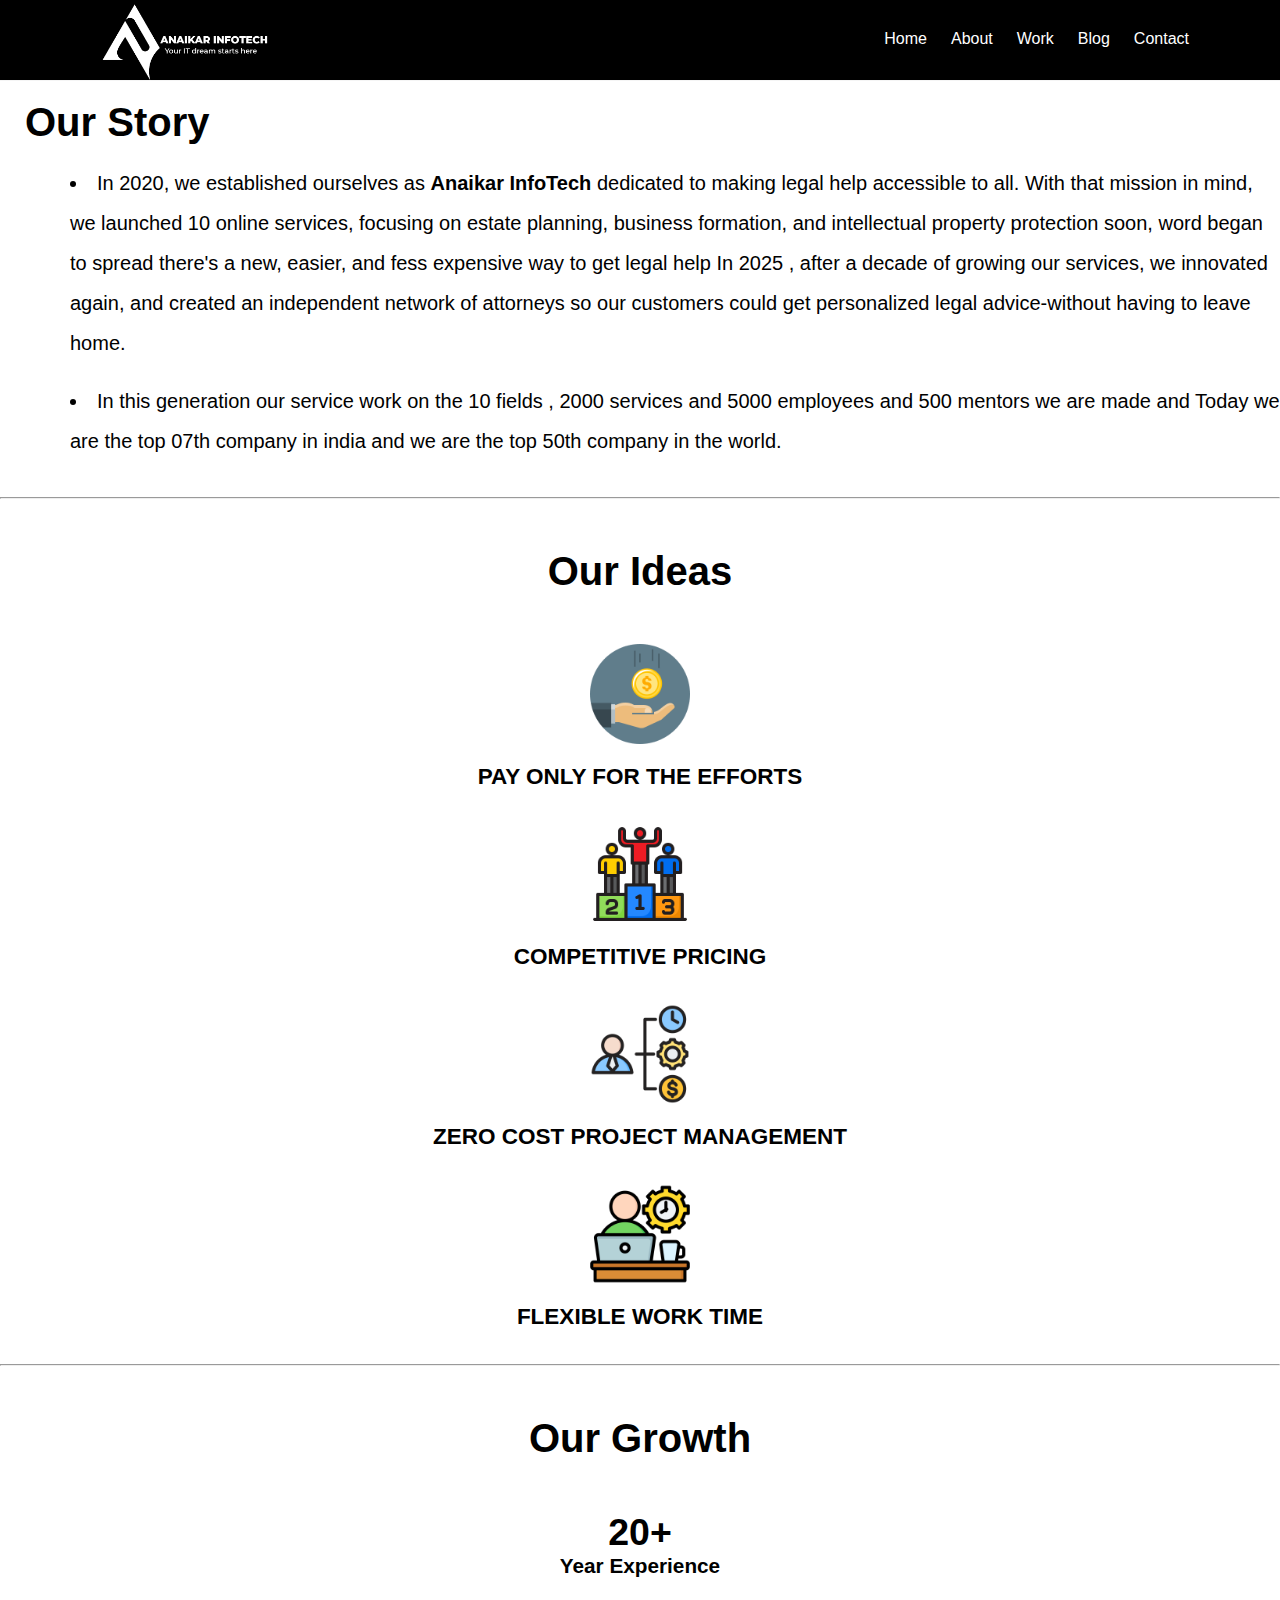
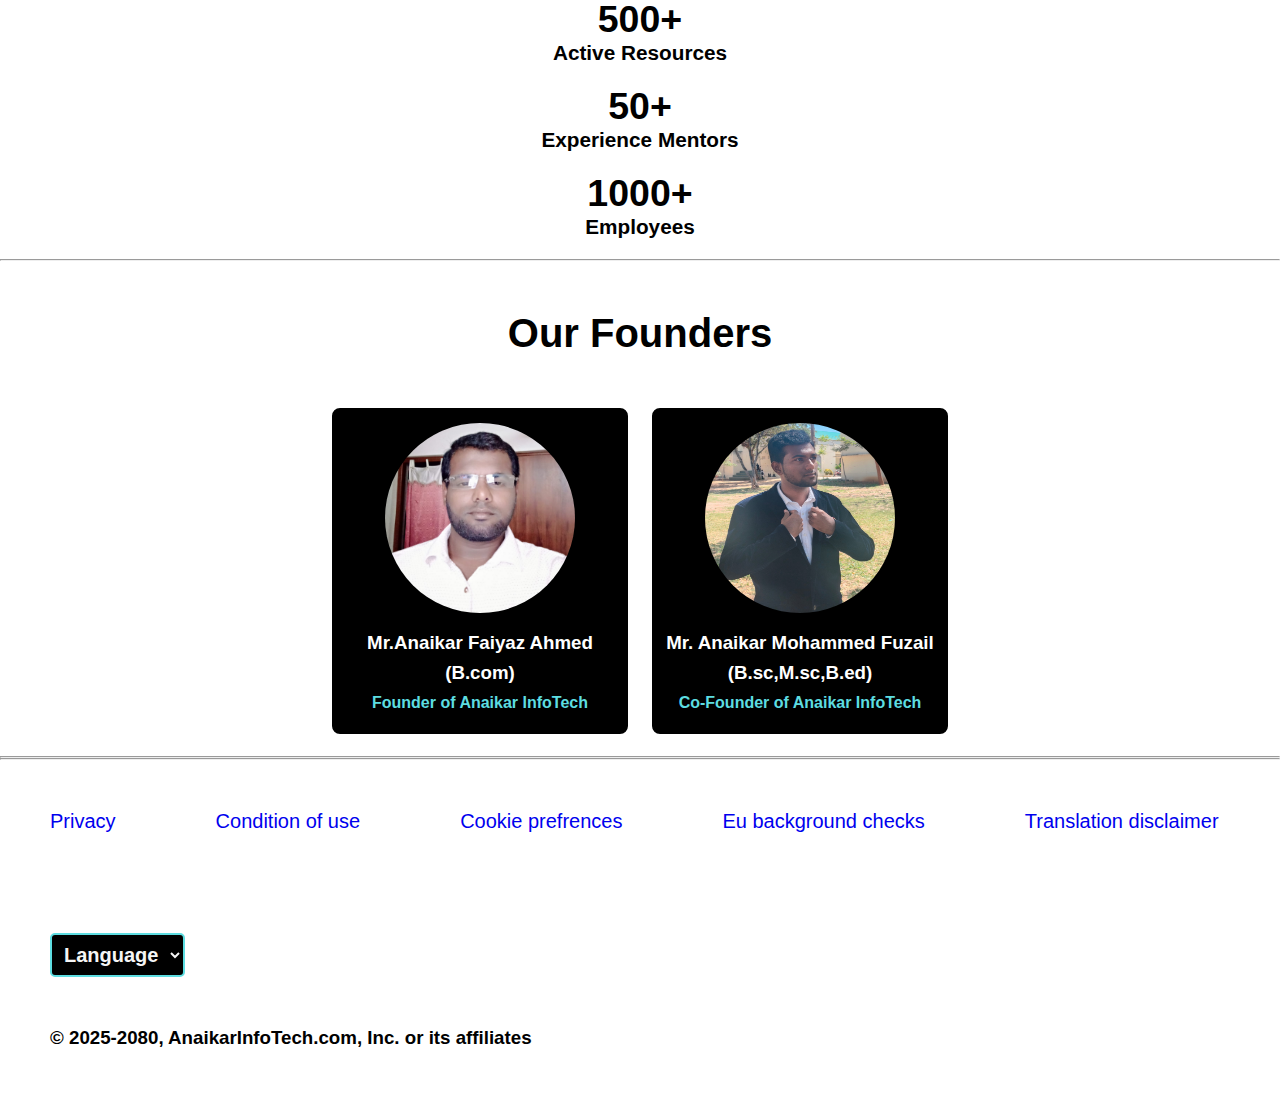
==== Aboutpage.html @ f5942383 "first commit" ====
<html>

<head>
    <meta charset="UTF-8">
    <meta name="viewport" content="width=device-width, initial-scale=1.0">
    <link rel="stylesheet" href="https://cdnjs.cloudflare.com/ajax/libs/font-awesome/6.7.2/css/all.min.css"
        integrity="sha512-Evv84Mr4kqVGRNSgIGL/F/aIDqQb7xQ2vcrdIwxfjThSH8CSR7PBEakCr51Ck+w+/U6swU2Im1vVX0SVk9ABhg=="
        crossorigin="anonymous" referrerpolicy="no-referrer" />

    <title>About</title>
    <link rel="stylesheet" href="style.css">

</head>

<body>

    <div class="navbar">
        <nav>
            <div class="logo"><img src="logo white.png"></div>
            <ul>
                <li><a href="index.html">Home</a></li>
                <li><a href="Aboutpage.html">About</a></li>
                <li><a href="Workpage.html">Work</a></li>
                <li><a href="blogpage.html">Blog</a></li>
                <li><a href="contactpage.html">Contact</a></li>
            </ul>
        </nav>
    </div>

    <div class="story">
        <h1>Our Story</h1><br>
        <li>In 2020, we established ourselves as <b>Anaikar InfoTech</b> dedicated to making legal help accessible to
            all.
            With that mission in mind, we launched 10 online services, focusing on estate planning, business formation,
            and intellectual property protection
            soon, word began to spread there's a new, easier, and fess expensive way to get legal help
            In 2025 , after a decade of growing our services, we innovated again, and created an independent network of
            attorneys so our customers could get personalized legal advice-without having to leave home.</li>
        <br>

        <li> In this generation our service work on the 10 fields , 2000 services and 5000 employees and 500 mentors we
            are made and Today we are the top 07th company in india and we are the top 50th company in the world.</li>
        <br><br>
        <hr>
    </div>


    <div class="assurance">
        <h1>Our Ideas</h1>
        <img src="money.png">
        <h2>PAY ONLY FOR THE EFFORTS</h2><br><br>
        <img src="champion_3245827.png">
        <h2>COMPETITIVE PRICING</h2><br><br>
        <img src="resources_10938979.png">
        <h2>ZERO COST PROJECT MANAGEMENT</h2><br><br>
        <img src="working-time_12451584.png">
        <h2>FLEXIBLE WORK TIME</h2><br><br>
        <hr>
    </div>

    <div class="specialization">
        <h1>Our Growth</h1>
        <div>
            <h2>20+</h2>
            <h5>Year Experience</h5>
        </div>
        <div>
            <h2>500+</h2>
            <h5>Active Resources</h5>
        </div>
        <div>
            <h2>50+</h2>
            <h5>Experience Mentors</h5>
        </div>
        <div>
            <h2>1000+</h2>
            <h5>Employees</h5>
        </div>
        <hr>
    </div>

    <div class="experts">
        <h1>Our Founders </h1>
        <div class="expert1">
            <div class="founders">
                <img src="Founder.jpg" alt="Fayaz Ahmed" class="foundersimg">
                <h3>Mr.Anaikar Faiyaz Ahmed <br>(B.com)</h3>
                <h4>Founder of Anaikar InfoTech </h4>

            </div>
            <div class="founders">
                <img src="Co-Founder.jpg" alt="Mohammed Fuzail" class="foundersimg">
                <h3>Mr. Anaikar Mohammed Fuzail (B.sc,M.sc,B.ed)</h3>
                <h4>Co-Founder of Anaikar InfoTech </h4>

            </div>
        </div>
        <hr>
    </div>
    <div class="foot">
        <hr>
        <ul>
            <li><a href="#">Privacy</a></li>
            <li><a href="#">Condition of use</a></li>
            <li><a href="#">Cookie prefrences </a></li>
            <li><a href="#">Eu background checks</a></li>
            <li><a href="#">Translation disclaimer</a></li>
            <li><select>
                    <option> <i class="fa-solid fa-globe"></i> Language</option>
                    <option value="English">English</option>
                    <option value="Tamil">Tamil</option>
                    <option value="Hindi">Hindi</option>
                    <option value="Japanese">Japanese</option>
                </select>
            </li>
        </ul>

    </div>


    <div class="approval">
        <h3>© 2025-2080, AnaikarInfoTech.com, Inc. or its affiliates</h3>
    </div>


</body>

</html>
---- style.css ----
* {
    margin: 0;
    padding: 0;
    font-family: Arial, Helvetica, sans-serif;
    box-sizing: border-box;
}

nav {
    height: 80px;
    padding: 10px 90px;
    box-sizing: border-box;
    background: black;

}

.navbar {
    position: fixed;
    top: 0;
    left: 0;
    width: 100%;
    border-bottom: 1px solid whitesmoke;
    z-index: 999;
}

nav img {
    float: left;
    width: fit-content;
    height: 185px;
    position: absolute;
    top: -45px;
}

nav ul {
    list-style: none;
    float: right;
    margin: -11px;
    padding: 0;
    display: flex;
}

nav ul li a {
    line-height: 80px;
    color: white;
    padding: 12px;
    text-decoration: none;
}

nav ul li a:hover {
    color: rgb(93, 221, 225);
}

#wallpaper {
    width: 100%;
    max-width: 230vh;
    height: 88vh;
    object-fit: cover;
}

.page1 {
    width: 100%;
}

.bodycontent {
    font-family: Geneva, Verdana, sans-serif;
    position: absolute;
    top: 85px;
    width: fit-content;
    margin: 0;
    font-size: 25px;
    padding-left: 50px;
}

.page1 p {
    color: white;
}

#imgcont {
    position: relative;
    bottom: 600px;
    left: 345px;
    width: 470px;
}

iframe {
    width: 500px;
    max-width: 90%;
    margin: auto;
    justify-content: space-around;
}


.vid p {
    font-family: Geneva, Verdana, sans-serif;
    color: black;
    font-size: 35px;
    width: fit-content;
    margin: 30px;
    justify-content: center;
    text-align: center;
}

.foot {
    width: 100%;
}

.foot ul {
    display: flex;
    flex-wrap: wrap;
    list-style: none;
    font-size: 20px;
    text-align: center;
}

.foot ul li {
    padding: 50px;

}

.foot ul li a {
    text-decoration: none;
}

.foot ul li select {
    border: 2px solid rgb(93, 221, 225);
    padding: 8px;
    font-size: 20px;
    border-radius: 5px;
    font-weight: 800;
    background-color: black;
    color: whitesmoke;
}

.approval {
    padding-left: 50px;
    padding-bottom: 50px;
}


/* ABOUTPAGE CSS */

.story {
    width: 100%;
    color: black;
    height: fit-content;

}

.story h1 {
    padding-left: 25px;
    padding-top: 100px;
    font-size: 40px;
}

.story li {
    padding-left: 70px;
    font-size: 20px;
    line-height: 40px;


}

.assurance {
    width: 100%;
    text-align: center;
    color: black;
    font-family: 'fantasy';
    font-size: 15PX;
    font-weight: bold;
    height: fit-content;
}

.assurance h1 {
    padding-top: 50px;
    padding-bottom: 50px;
    font-size: 40px;
}

.assurance img {
    width: 100px;
    height: 100px;
    margin-bottom: 20px;
}

.specialization {
    text-align: center;
    font-size: 25px;
}

.specialization h1 {
    padding-top: 50px;
    padding-bottom: 50px;
    font-size: 40px;
}

.specialization div {
    padding-bottom: 20px;
}

.experts {
    width: 100%;
}

.experts h1 {
    padding-top: 50px;
    padding-bottom: 50px;
    font-size: 40px;
    text-align: center;
}

.expert1 {
    display: flex;
    flex-wrap: wrap;
    text-align: center;
    gap: 20px;
    justify-content: center;
    margin-bottom: 20px;
    width: 100%;
}

.foundersimg {
    width: 200px;
    height: 200px;
    border-radius: 400px;
    border: 5px solid black;
    margin: 10px;
}

.founders {
    background-color: black;
    border: 2px solid white;
    border-radius: 10px;
    color: white;
    height: 330px;
    width: 300px;
    line-height: 30px;
}

.founders h4 {
    color: rgb(93, 221, 225);
    font-weight: bolder;
}


/* Workpage  CSS */

.works {
    width: 100%;
    margin-bottom: 50px;
    align-items: center;
}

.service {
    width: fit-content;
    margin-top: 85px;
    justify-items: center;
}

.service h1 {
    font-size: 40px;
    text-align: center;
    padding-bottom: 50px;
}

.box {
    background-color: white;
    color: black;
    border: 3px solid black;
    border-radius: 5px;
    width: 100%;
    height: fit-content;
    padding-left: 10px;
    line-height: 35px;
}

.service a {
    font-size: 25px;
    color: rgb(34, 151, 155);
    text-decoration: none;
}

/* Blogpage CSS */

.blogs {
    background-image: url('philipp-katzenberger-iIJrUoeRoCQ-unsplash.jpg');
    color: white;
    background-size: cover;
    max-width: 100%;
    margin-top: 80px;
    text-align: center;
    padding-top: 100px;
    justify-content: center;
}

.blogs p {
    padding-top: 80px;
    line-height: 40px;
    font-size: 30px;
}

.recent {
    text-align: center;
    margin-top: 50px;
    width: 100%;
}

.news {
    width: 100%;
    margin-top: 50px;
    display: flex;
    flex-wrap: wrap;
    justify-content: center;
}

.news p {
    background-color: black;
    color: white;
    border: 2px solid white;
    border-radius: 5px;
    padding: 20PX;
    font-size: 20px;
    width: 600px;
}

.technology {

    list-style: none;
    max-width: 100%;
    text-align: center;
    padding: 20px;
    width: 100%;
}

.technology h1 {
    padding-top: 50px;
    padding-bottom: 50px;
}

.technology li {
    font-size: 30px;
    text-align: center;
}

.language {
    width: 100%;
    text-align: center;
}

.language h1 {
    padding-bottom: 30px;
}

.newlang {
    display: flex;
    flex-wrap: wrap;
    width: 100%;
    justify-content: center;

}

.newlang li {
    background-color: black;
    color: white;
    border: 2px solid white;
    border-radius: 5px;
    padding: 20PX;
    font-size: 25px;
    width: 500px;
}

/* Contactpage CSS */

.contactpage {
    width: 100%;
    margin-top: 80px;
    background-image: url('contact1.jpg');
    color: white;
    background-size: cover;
}

.contacts {
    text-align: center;
    width: 100%;
}

.contacts h1 {
    padding: 30px;
}

.contacts button {
    padding: 10px;
    font-size: 20px;
    background-color: rgb(34, 151, 155);
    color: black;
    border: 2px solid white;
    border-radius: 7px;
}

.c1 {
    padding-left: 60px;
    width: 100%;
    margin-top: 40px;
    font-weight: bolder;
}

.c1 a {
    color: black;
}

.all-conditions {
    width: 100%;
    display: flex;
    flex-wrap: wrap;
    gap: 40px;
    justify-content: center;
    margin-top: 50px;
    padding: 20px;
}

.conditions h3 {
    color: rgb(34, 151, 155);
}

.conditions {
    max-width: 100%;
    text-align: center;
    width: 300px;
    color: white;
    background-color: black;
    border: 3px solid white;
}

.location {

    display: flex;
    flex-wrap: wrap;
  margin: 50px;
    gap: 60px;
    justify-content: center;
 
}

.address h3 {
    line-height: 30px;
    font-weight: lighter;
  
}

.form {
    margin-top: 50px;
    width: 100%;
    justify-items: center;
}

.apply {
    max-width:100% ;
    border: 2px solid white;
    border-radius: 7px;
    background-color: black;
    width: 500px;
    padding: 20px;
    color: white;
    text-align: center;
    margin-bottom: 50px;
}

#type {
    max-width:100% ;
    height: 35px;
    width: 196px;
    border: 2px solid #949694;
    border-radius: 3px;
    font-size: 15px;
    margin-top: 20px;
    padding: 5px;
}

#enter {
    max-width:100% ;
    height: 35px;
    width: 400px;
    border: 2px solid #949694;
    border-radius: 3px;
    font-size: 15px;
    margin-top: 20px;
    padding: 5px;
}


#feedback {
    max-width:100% ;
    height: 70px;
    width: 400px;
    border: 2px solid #949694;
    border-radius: 3px;
    font-size: 15px;
    margin-top: 20px;
    padding: 5px;
}

#button {
    width: 150px;
    padding: 5px;
    font-size: 20px;
    margin-top: 20px;
    background-color: rgb(34, 151, 155);
    color: white;
    font-weight: bolder;
    border: 2px solid white;
    padding: 5px;
    cursor: pointer;
}
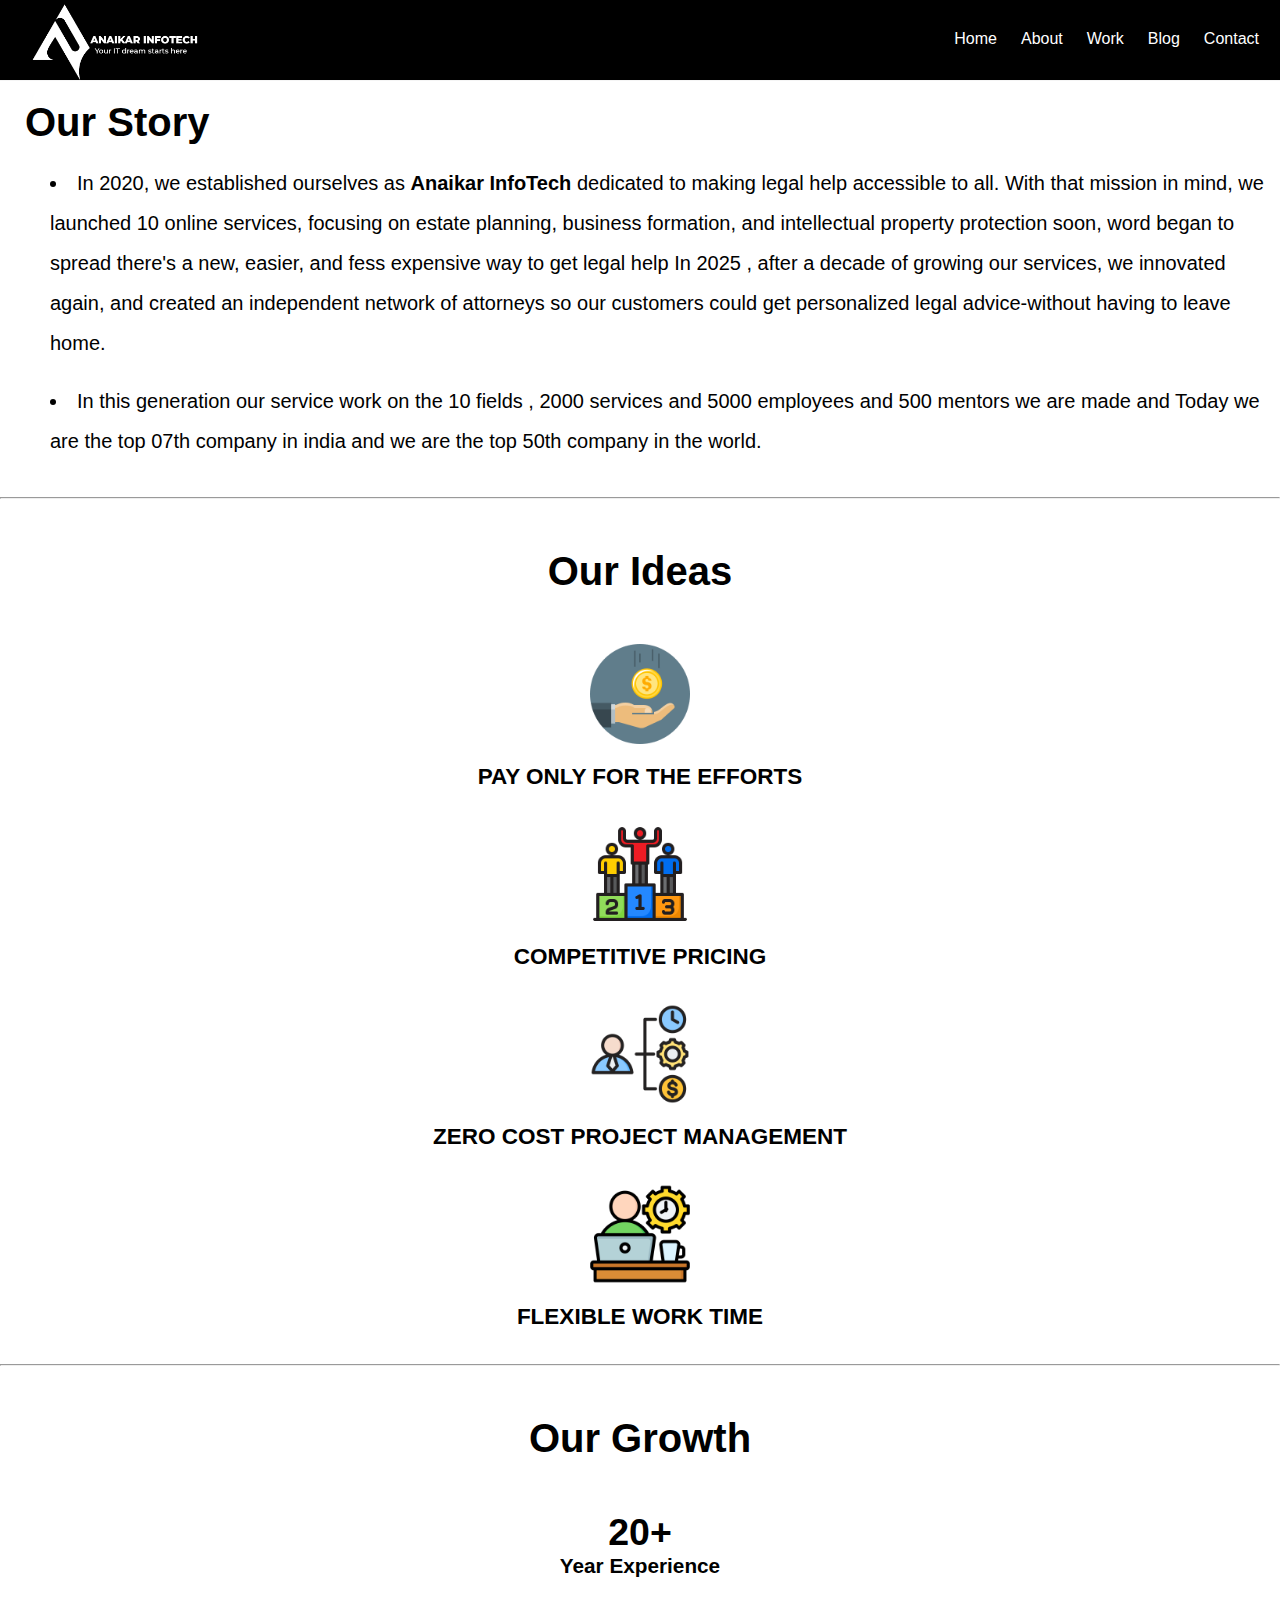
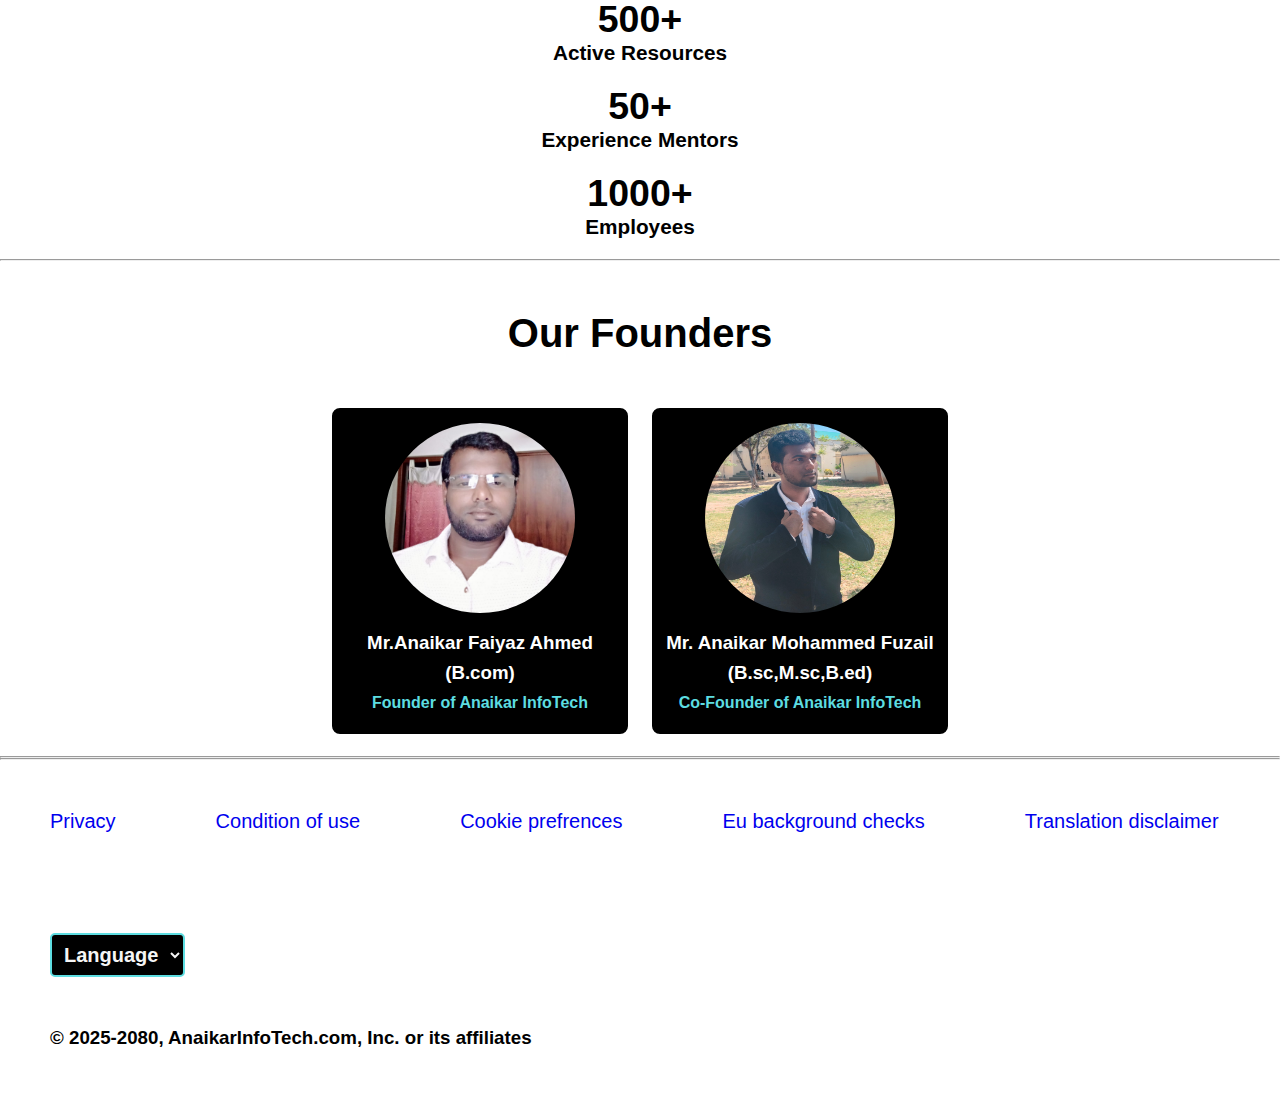
==== commit c6c23041: "first commit" ====
--- a/Aboutpage.html
+++ b/Aboutpage.html
@@ -24,7 +24,19 @@
                 <li><a href="blogpage.html">Blog</a></li>
                 <li><a href="contactpage.html">Contact</a></li>
             </ul>
+            <div>
+                <button onclick="bar()" class="bar"><i class="fa-solid fa-bars"></i></button>
+            </div>
         </nav>
+    </div>
+    <div class="menubar">
+        <ul>
+            <li><a href="index.html">Home</a></li>
+            <li><a href="Aboutpage.html">About</a></li>
+            <li><a href="Workpage.html">Work</a></li>
+            <li><a href="blogpage.html">Blog</a></li>
+            <li><a href="contactpage.html">Contact</a></li>
+        </ul>
     </div>
 
     <div class="story">
@@ -121,7 +133,19 @@
     <div class="approval">
         <h3>© 2025-2080, AnaikarInfoTech.com, Inc. or its affiliates</h3>
     </div>
+    <script>
+        const bar = () => {
+            let sideBar = document.querySelector('.menubar')
 
+            if (sideBar.style.right === '-400px') {
+                sideBar.style.right = '0px'
+            } else {
+                sideBar.style.right = '-400px'
+            }
+            console.log('clicked')
+        }
+        bar()
+    </script>
 
 </body>
 
--- a/style.css
+++ b/style.css
@@ -7,7 +7,7 @@
 
 nav {
     height: 80px;
-    padding: 10px 90px;
+    padding: 10px 20px;
     box-sizing: border-box;
     background: black;
 
@@ -49,11 +49,50 @@
     color: rgb(93, 221, 225);
 }
 
+.bar {
+    color: white;
+    padding: 21px;
+    float: right;
+    position: absolute;
+    left: 80%;
+    display: none;
+
+
+}
+
 #wallpaper {
     width: 100%;
     max-width: 230vh;
     height: 88vh;
     object-fit: cover;
+}
+
+.menubar {
+    width: 250px;
+    height: 100vh;
+    background: black;
+    position: fixed;
+    top: 69px;
+    right: 0;
+    display: flex;
+    flex-direction: column;
+    text-align: center;
+    padding: 25px;
+    line-height: 2;
+    z-index: 999;
+    transition: all 0.4s ease;
+}
+
+.bar {
+    background: transparent;
+    border: none;
+    color: white;
+}
+
+.menubar a {
+    color: white;
+    font-size: 20px;
+    text-decoration: none;
 }
 
 .page1 {
@@ -85,7 +124,7 @@
     width: 500px;
     max-width: 90%;
     margin: auto;
-    justify-content: space-around;
+
 }
 
 
@@ -152,7 +191,7 @@
 }
 
 .story li {
-    padding-left: 70px;
+    padding-left: 50px;
     font-size: 20px;
     line-height: 40px;
 
@@ -372,7 +411,7 @@
 .contactpage {
     width: 100%;
     margin-top: 80px;
-    background-image: url('contact1.jpg');
+    background-image: url('bg contact.jpg');
     color: white;
     background-size: cover;
 }
@@ -389,7 +428,7 @@
 .contacts button {
     padding: 10px;
     font-size: 20px;
-    background-color: rgb(34, 151, 155);
+    background-color: rgb(13, 144, 184);
     color: black;
     border: 2px solid white;
     border-radius: 7px;
@@ -403,7 +442,7 @@
 }
 
 .c1 a {
-    color: black;
+    color: rgb(13, 144, 184);
 }
 
 .all-conditions {
@@ -417,7 +456,7 @@
 }
 
 .conditions h3 {
-    color: rgb(34, 151, 155);
+    color: rgb(13, 144, 184);
 }
 
 .conditions {
@@ -433,16 +472,16 @@
 
     display: flex;
     flex-wrap: wrap;
-  margin: 50px;
+    margin: 50px;
     gap: 60px;
     justify-content: center;
- 
+
 }
 
 .address h3 {
     line-height: 30px;
     font-weight: lighter;
-  
+
 }
 
 .form {
@@ -452,7 +491,7 @@
 }
 
 .apply {
-    max-width:100% ;
+    max-width: 100%;
     border: 2px solid white;
     border-radius: 7px;
     background-color: black;
@@ -464,7 +503,7 @@
 }
 
 #type {
-    max-width:100% ;
+    max-width: 100%;
     height: 35px;
     width: 196px;
     border: 2px solid #949694;
@@ -475,7 +514,7 @@
 }
 
 #enter {
-    max-width:100% ;
+    max-width: 100%;
     height: 35px;
     width: 400px;
     border: 2px solid #949694;
@@ -487,7 +526,7 @@
 
 
 #feedback {
-    max-width:100% ;
+    max-width: 100%;
     height: 70px;
     width: 400px;
     border: 2px solid #949694;
@@ -502,10 +541,54 @@
     padding: 5px;
     font-size: 20px;
     margin-top: 20px;
-    background-color: rgb(34, 151, 155);
+    background-color: rgb(13, 144, 184);
     color: white;
     font-weight: bolder;
     border: 2px solid white;
     padding: 5px;
     cursor: pointer;
+}
+
+@media (max-width:600px) {
+    .navbar ul {
+        display: none;
+    }
+
+    .bar {
+        display: block;
+    }
+
+    .bodycontent {
+        font-size: 19px;
+        padding: 8px;
+    }
+}
+
+@media (max-width:425px) {
+    .navbar ul {
+        display: none;
+    }
+
+    .bar {
+        display: block;
+    }
+
+    .bodycontent {
+        font-size: 17px;
+        padding: 8px;
+    }
+}
+
+@media (max-width:375px) {
+    .bodycontent {
+        font-size: 16px;
+        padding: 5px;
+    }
+}
+
+@media (max-width:320px) {
+    .bodycontent {
+        font-size: 15px;
+        padding: 5px;
+    }
 }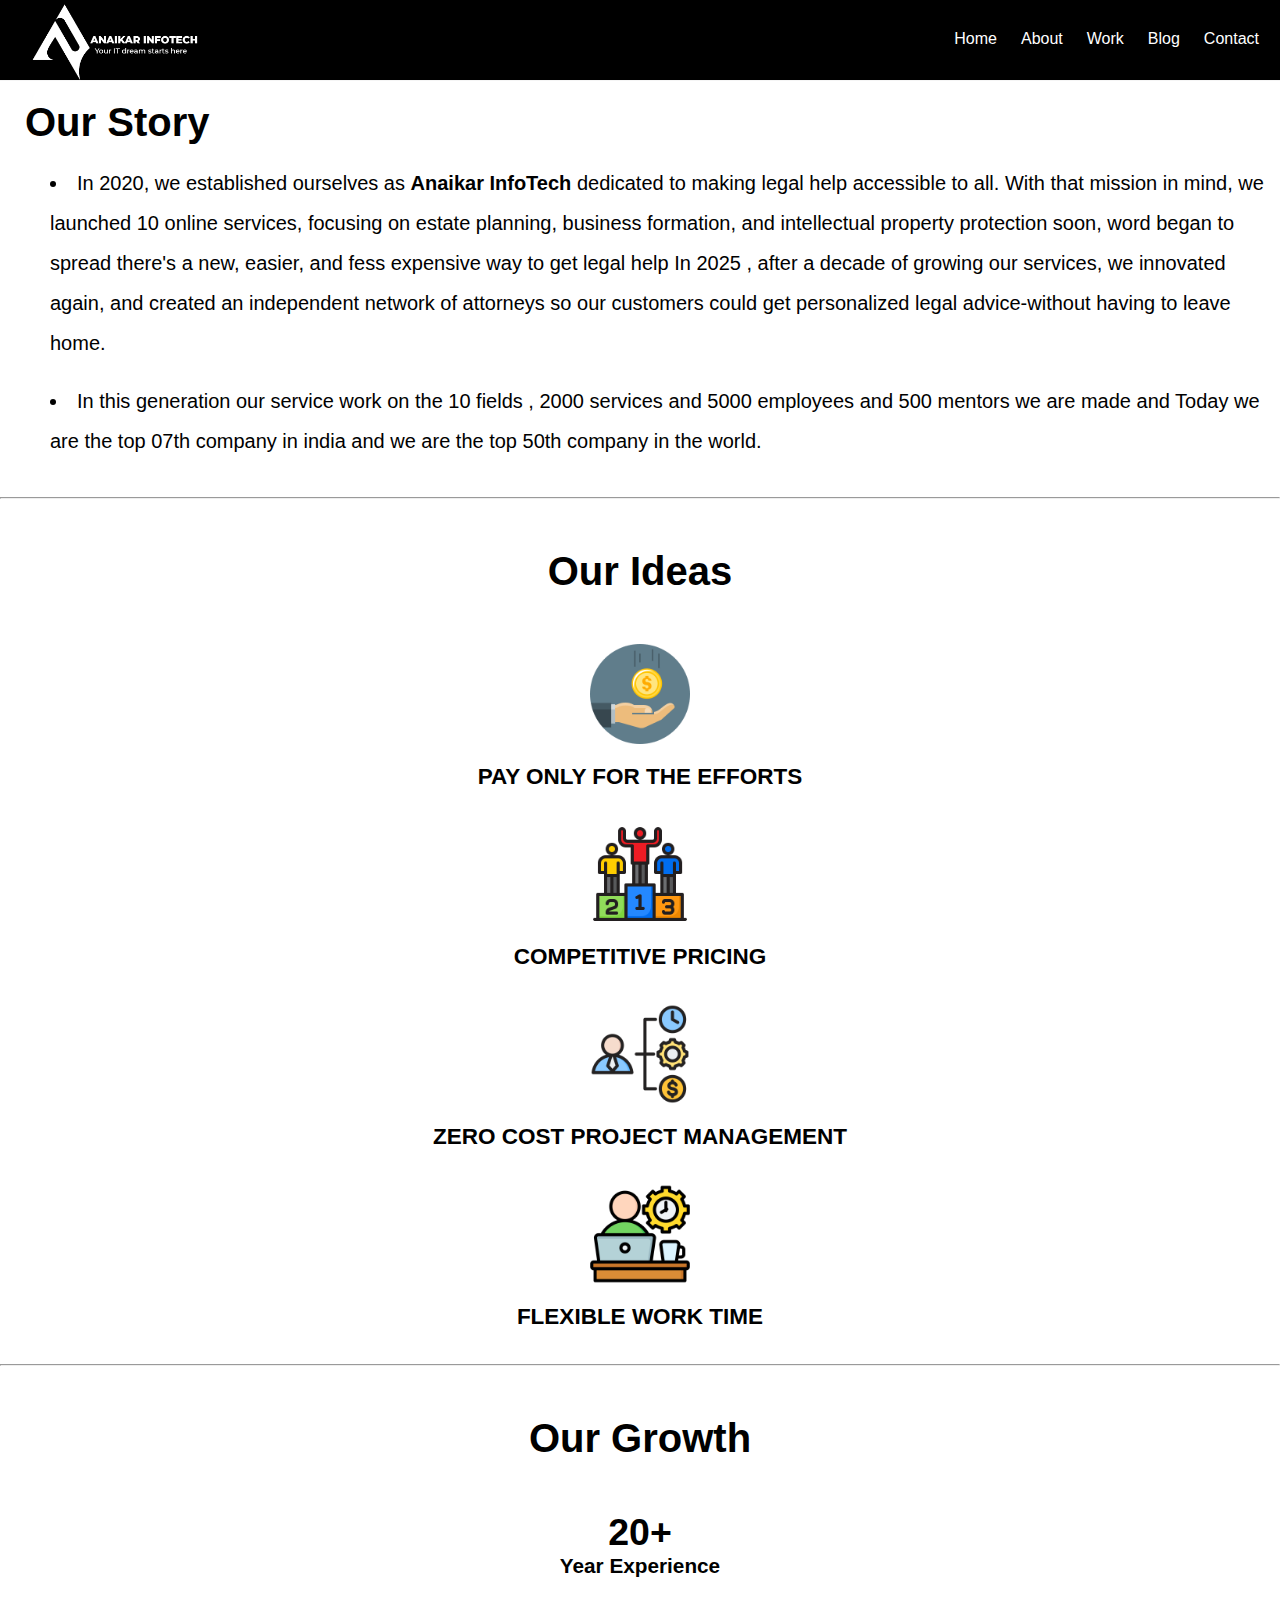
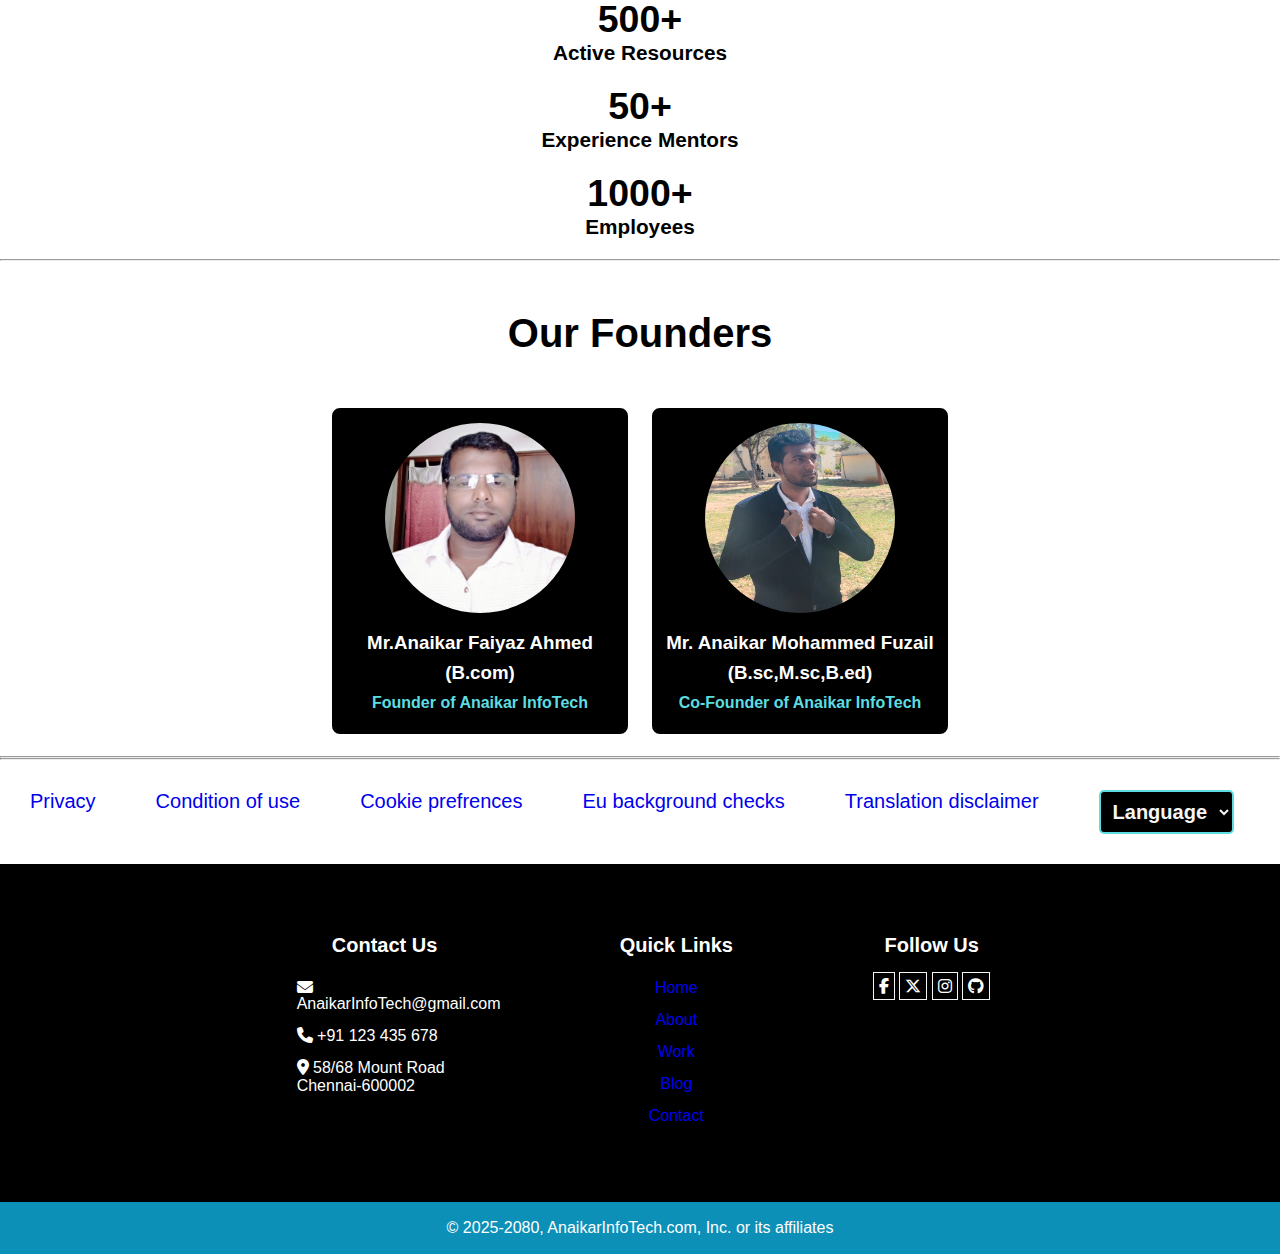
==== commit 74dfb316: "first commit" ====
--- a/Aboutpage.html
+++ b/Aboutpage.html
@@ -130,9 +130,45 @@
     </div>
 
 
-    <div class="approval">
-        <h3>© 2025-2080, AnaikarInfoTech.com, Inc. or its affiliates</h3>
-    </div>
+
+
+    <footer>
+        <div class="container">
+            <div class="footer-content">
+                <h3>Contact Us</h3>
+                <p><i class="fa-solid fa-envelope"></i> AnaikarInfoTech@gmail.com </p>
+                <p><i class="fa-solid fa-phone"></i> +91 123 435 678 </p>
+                <p><i class="fa-solid fa-location-dot"></i> 58/68 Mount Road Chennai-600002 </p>
+            </div>
+            <div class="footer-content">
+                <h3>Quick Links</h3>
+                <ul class="list">
+                    <li><a href="index.html">Home</a></li>
+                    <li><a href="Aboutpage.html">About</a></li>
+                    <li><a href="Workpage.html">Work</a></li>
+                    <li><a href="blogpage.html">Blog</a></li>
+                    <li><a href="contactpage.html">Contact </a></li>
+                </ul>
+            </div>
+            <div class="footer-content">
+                <h3>Follow Us</h3>
+                <ul class="social-icons">
+                    <li><a href="#"><i class="fa-brands fa-facebook-f"></i></a></li>
+                    <li><a href="#"><i class="fa-brands fa-x-twitter"></i> </a></li>
+                    <li><a href="#"><i class="fa-brands fa-instagram"></i> </a></li>
+                    <li><a href="#"><i class="fa-brands fa-github"></i> </a></li>
+                </ul>
+            </div>
+        </div>
+        <div class="approval">
+            <p>&copy; 2025-2080, AnaikarInfoTech.com, Inc. or its affiliates</p>
+        </div>
+    </footer>
+
+
+
+
+
     <script>
         const bar = () => {
             let sideBar = document.querySelector('.menubar')
@@ -147,6 +183,7 @@
         bar()
     </script>
 
+
 </body>
 
 </html>--- a/style.css
+++ b/style.css
@@ -82,11 +82,16 @@
     z-index: 999;
     transition: all 0.4s ease;
 }
+.menubar li a:hover{
+    color: rgb(93, 221, 225);
+    
+}
 
 .bar {
     background: transparent;
     border: none;
     color: white;
+    font-size: 20px;
 }
 
 .menubar a {
@@ -121,11 +126,11 @@
 }
 
 iframe {
-    width: 500px;
-    max-width: 90%;
-    margin: auto;
-
-}
+    
+    max-width: 100%;
+
+}
+
 
 
 .vid p {
@@ -151,7 +156,7 @@
 }
 
 .foot ul li {
-    padding: 50px;
+    padding: 30px;
 
 }
 
@@ -168,10 +173,98 @@
     background-color: black;
     color: whitesmoke;
 }
+footer{
+    background:black;
+    padding-top: 50px;
+}
+.container{
+    width: 100%;
+    margin: auto;
+    display: flex;
+    flex-wrap: wrap;
+    justify-content: center;
+    gap: 100px;
+}
+
+.footer-content{
+    width: fit-content;
+    color: white;
+    margin: 20px;
+}
+.footer-content h3{
+    font-size: 20px;
+    margin-bottom: 15px;
+    text-align: center;
+}
+.footer-content p{
+width: 190px;
+margin: auto;
+padding: 7px;
+}
+.footer-content ul{
+    text-align: center;
+}
+.list{
+    padding: 0;
+    color:white;
+}
+.list li{
+ width: auto;
+ text-align: center;
+ list-style-type: none;
+ padding: 7px;
+position: relative;
+}
+.list li::before{
+    content: '';
+    position: absolut;
+    transform: translate(-50%,-50%);
+    left: 50%;
+    top: 100%;
+    width: 0;
+    height: 2px;
+    background-color:rgb(34, 151, 155) ;
+    transition-duration: .5s;
+}
+.list li:hover::before{
+    width: 70px;
+}
+.social-icons{
+    text-align: center;
+    padding: 0;
+}
+.social-icons li{
+    display: inline-block;
+    text-align: center;
+    padding: 5px;
+    border: 1px solid whitesmoke;
+}
+.social-icons i{
+    color: white;
+    font: 25px;
+}
+.footer-content a{
+    text-decoration: none;
+}
+.footer-content a:hover{
+    color: rgb(93, 221, 225);
+}
+.social-icons i:hover{
+    color: rgb(93, 221, 225);
+}
+
 
 .approval {
-    padding-left: 50px;
-    padding-bottom: 50px;
+    background-color: rgb(13, 144, 184);
+    text-align: center;
+    padding: 10PX 0;
+    margin-top: 50PX;
+}
+.approval p{
+color: white;
+margin: 0;
+font-size: 16px;
+padding: 7px;
 }
 
 
@@ -549,6 +642,8 @@
     cursor: pointer;
 }
 
+
+
 @media (max-width:600px) {
     .navbar ul {
         display: none;
@@ -584,6 +679,7 @@
         font-size: 16px;
         padding: 5px;
     }
+   
 }
 
 @media (max-width:320px) {
@@ -591,4 +687,7 @@
         font-size: 15px;
         padding: 5px;
     }
+    .container{
+        gap: 30px;
+    }
 }